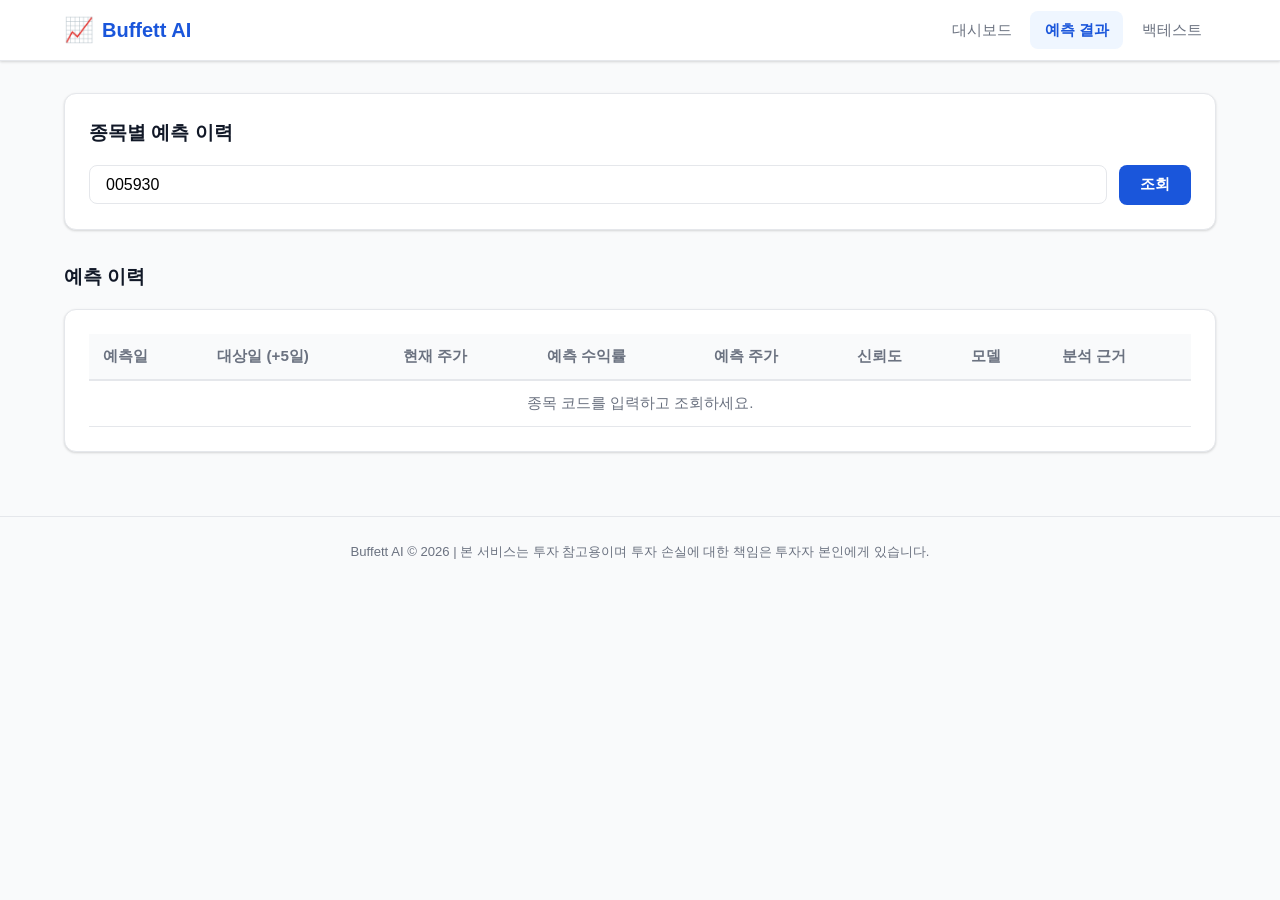
==== frontend/pages/predictions.html @ 40079c93 "Implement Buffett AI project structure: backend, AI module, frontend, database schema Agent-Logs-Url" ====
<!DOCTYPE html>
<html lang="ko">
<head>
    <meta charset="UTF-8">
    <meta name="viewport" content="width=device-width, initial-scale=1.0">
    <title>예측 결과 - Buffett AI</title>
    <link rel="stylesheet" href="../css/style.css">
</head>
<body>
    <header class="header">
        <div class="header-inner">
            <div class="logo">
                <span class="logo-icon">📈</span>
                <span class="logo-text">Buffett <strong>AI</strong></span>
            </div>
            <nav class="nav">
                <a href="../index.html" class="nav-link">대시보드</a>
                <a href="predictions.html" class="nav-link active">예측 결과</a>
                <a href="backtest.html" class="nav-link">백테스트</a>
            </nav>
        </div>
    </header>

    <main class="main">
        <section class="search-section card">
            <h2>종목별 예측 이력</h2>
            <div class="search-row">
                <input
                    type="text"
                    id="tickerInput"
                    class="input"
                    placeholder="종목 코드 입력 (예: 005930, AAPL)"
                    value="005930"
                />
                <button class="btn btn-primary" onclick="loadHistory()">조회</button>
            </div>
            <div id="errorMsg" class="error-msg hidden"></div>
        </section>

        <section>
            <h2>예측 이력</h2>
            <div class="card">
                <table class="table">
                    <thead>
                        <tr>
                            <th>예측일</th>
                            <th>대상일 (+5일)</th>
                            <th>현재 주가</th>
                            <th>예측 수익률</th>
                            <th>예측 주가</th>
                            <th>신뢰도</th>
                            <th>모델</th>
                            <th>분석 근거</th>
                        </tr>
                    </thead>
                    <tbody id="historyBody">
                        <tr><td colspan="8" class="text-center loading-text">종목 코드를 입력하고 조회하세요.</td></tr>
                    </tbody>
                </table>
            </div>
        </section>
    </main>

    <footer class="footer">
        <p>Buffett AI &copy; 2026 | 본 서비스는 투자 참고용이며 투자 손실에 대한 책임은 투자자 본인에게 있습니다.</p>
    </footer>

    <script src="../js/api.js"></script>
    <script>
        async function loadHistory() {
            const ticker = document.getElementById('tickerInput').value.trim();
            if (!ticker) return;

            document.getElementById('errorMsg').classList.add('hidden');
            const tbody = document.getElementById('historyBody');
            tbody.innerHTML = '<tr><td colspan="8" class="text-center loading-text">로딩 중...</td></tr>';

            try {
                const data = await fetchPredictionsByTicker(ticker);
                if (!data || data.length === 0) {
                    tbody.innerHTML = '<tr><td colspan="8" class="text-center">예측 이력이 없습니다.</td></tr>';
                    return;
                }
                tbody.innerHTML = data.map(p => {
                    const ret = p.predReturn ?? p.pred_return;
                    const isPos = ret >= 0;
                    return `
                        <tr>
                            <td>${formatDate(p.predDate ?? p.pred_date)}</td>
                            <td>${formatDate(p.targetDate ?? p.target_date)}</td>
                            <td>${formatPrice(p.currentPrice ?? p.current_price)}</td>
                            <td class="${isPos ? 'positive' : 'negative'}">${formatReturn(ret)}</td>
                            <td>${formatPrice(p.predPrice ?? p.pred_price)}</td>
                            <td>${formatConfidence(p.confidence)}</td>
                            <td>${p.modelVersion ?? p.model_version ?? '-'}</td>
                            <td>${p.analysisNote ?? p.analysis_note ?? '-'}</td>
                        </tr>
                    `;
                }).join('');
            } catch (err) {
                document.getElementById('errorMsg').textContent = '조회 실패: ' + err.message;
                document.getElementById('errorMsg').classList.remove('hidden');
                tbody.innerHTML = '<tr><td colspan="8" class="text-center">데이터 로드 실패</td></tr>';
            }
        }
    </script>
</body>
</html>
---- frontend/css/style.css ----
/* ============================================================
   Buffett AI - 메인 스타일시트
   ============================================================ */

/* 리셋 및 기본 설정 */
*, *::before, *::after {
    box-sizing: border-box;
    margin: 0;
    padding: 0;
}

:root {
    --color-primary:   #1a56db;
    --color-primary-d: #1044b0;
    --color-success:   #0e9f6e;
    --color-danger:    #e02424;
    --color-warning:   #e3a008;
    --color-bg:        #f9fafb;
    --color-surface:   #ffffff;
    --color-border:    #e5e7eb;
    --color-text:      #111827;
    --color-text-muted:#6b7280;
    --radius:          0.75rem;
    --shadow:          0 1px 3px rgba(0,0,0,.1), 0 1px 2px rgba(0,0,0,.06);
    --shadow-md:       0 4px 6px rgba(0,0,0,.07), 0 2px 4px rgba(0,0,0,.06);
}

body {
    font-family: 'Pretendard', 'Noto Sans KR', -apple-system, BlinkMacSystemFont, sans-serif;
    background: var(--color-bg);
    color: var(--color-text);
    line-height: 1.6;
}

/* 헤더 */
.header {
    background: var(--color-surface);
    border-bottom: 1px solid var(--color-border);
    position: sticky;
    top: 0;
    z-index: 100;
    box-shadow: var(--shadow);
}

.header-inner {
    max-width: 1200px;
    margin: 0 auto;
    padding: 0 1.5rem;
    height: 60px;
    display: flex;
    align-items: center;
    justify-content: space-between;
}

.logo {
    display: flex;
    align-items: center;
    gap: 0.5rem;
    font-size: 1.25rem;
    font-weight: 700;
    color: var(--color-primary);
    text-decoration: none;
}

.logo-icon { font-size: 1.5rem; }

.nav {
    display: flex;
    gap: 0.25rem;
}

.nav-link {
    padding: 0.4rem 0.9rem;
    border-radius: 0.5rem;
    text-decoration: none;
    color: var(--color-text-muted);
    font-size: 0.95rem;
    transition: background 0.15s, color 0.15s;
}

.nav-link:hover,
.nav-link.active {
    background: #eff6ff;
    color: var(--color-primary);
    font-weight: 600;
}

/* 메인 레이아웃 */
.main {
    max-width: 1200px;
    margin: 0 auto;
    padding: 2rem 1.5rem;
    display: flex;
    flex-direction: column;
    gap: 2rem;
}

/* 히어로 */
.hero {
    text-align: center;
    padding: 2.5rem 1rem;
}

.hero h1 {
    font-size: 2rem;
    font-weight: 800;
    color: var(--color-primary);
    margin-bottom: 0.75rem;
}

.hero p {
    font-size: 1.05rem;
    color: var(--color-text-muted);
}

.hero em {
    font-style: normal;
    font-family: 'Courier New', monospace;
    background: #eff6ff;
    padding: 0.1em 0.4em;
    border-radius: 0.3rem;
    color: var(--color-primary);
}

/* 카드 */
.card {
    background: var(--color-surface);
    border: 1px solid var(--color-border);
    border-radius: var(--radius);
    padding: 1.5rem;
    box-shadow: var(--shadow);
}

.cards-grid {
    display: grid;
    grid-template-columns: repeat(auto-fit, minmax(180px, 1fr));
    gap: 1rem;
    margin-bottom: 1rem;
}

.stat-card {
    text-align: center;
}

.stat-label {
    font-size: 0.85rem;
    color: var(--color-text-muted);
    margin-bottom: 0.4rem;
}

.stat-value {
    font-size: 1.5rem;
    font-weight: 700;
    color: var(--color-text);
}

.stat-value.positive { color: var(--color-success); }
.stat-value.negative { color: var(--color-danger); }

/* 분석 카드 */
.analysis-card {
    margin-top: 0;
}

.analysis-text {
    font-size: 1rem;
    margin: 0.5rem 0;
}

.meta-info {
    display: flex;
    gap: 1rem;
    font-size: 0.8rem;
    color: var(--color-text-muted);
    margin-top: 0.5rem;
}

/* 검색 섹션 */
.search-section h2,
section h2 {
    font-size: 1.2rem;
    font-weight: 700;
    margin-bottom: 1rem;
    color: var(--color-text);
}

.search-row {
    display: flex;
    gap: 0.75rem;
    flex-wrap: wrap;
    align-items: center;
}

.input {
    flex: 1;
    min-width: 200px;
    padding: 0.6rem 1rem;
    border: 1px solid var(--color-border);
    border-radius: 0.5rem;
    font-size: 1rem;
    outline: none;
    transition: border-color 0.15s;
}

.input:focus {
    border-color: var(--color-primary);
    box-shadow: 0 0 0 3px rgba(26, 86, 219, 0.15);
}

/* 버튼 */
.btn {
    padding: 0.6rem 1.3rem;
    border: none;
    border-radius: 0.5rem;
    font-size: 0.95rem;
    font-weight: 600;
    cursor: pointer;
    transition: background 0.15s, transform 0.1s;
}

.btn:active { transform: scale(0.97); }

.btn-primary {
    background: var(--color-primary);
    color: #fff;
}
.btn-primary:hover { background: var(--color-primary-d); }

.btn-secondary {
    background: var(--color-bg);
    color: var(--color-text);
    border: 1px solid var(--color-border);
}
.btn-secondary:hover { background: #e5e7eb; }

/* 차트 */
.chart-card {
    max-height: 420px;
    display: flex;
    align-items: center;
    justify-content: center;
}

#priceChart { max-height: 380px; width: 100%; }

/* 테이블 */
.table {
    width: 100%;
    border-collapse: collapse;
    font-size: 0.95rem;
}

.table th {
    background: var(--color-bg);
    padding: 0.65rem 0.9rem;
    text-align: left;
    font-weight: 600;
    color: var(--color-text-muted);
    border-bottom: 2px solid var(--color-border);
}

.table td {
    padding: 0.65rem 0.9rem;
    border-bottom: 1px solid var(--color-border);
}

.table tbody tr:hover { background: #f0f7ff; }

.text-center { text-align: center; }
.loading-text { color: var(--color-text-muted); }

/* 에러 메시지 */
.error-msg {
    margin-top: 0.75rem;
    padding: 0.65rem 1rem;
    background: #fef2f2;
    border: 1px solid #fecaca;
    border-radius: 0.5rem;
    color: var(--color-danger);
    font-size: 0.9rem;
}

/* 유틸 */
.hidden { display: none !important; }

/* 푸터 */
.footer {
    text-align: center;
    padding: 1.5rem;
    font-size: 0.82rem;
    color: var(--color-text-muted);
    border-top: 1px solid var(--color-border);
    margin-top: 2rem;
}

/* 반응형 */
@media (max-width: 640px) {
    .hero h1 { font-size: 1.4rem; }
    .search-row { flex-direction: column; }
    .input { min-width: 100%; }
    .cards-grid { grid-template-columns: 1fr 1fr; }
}
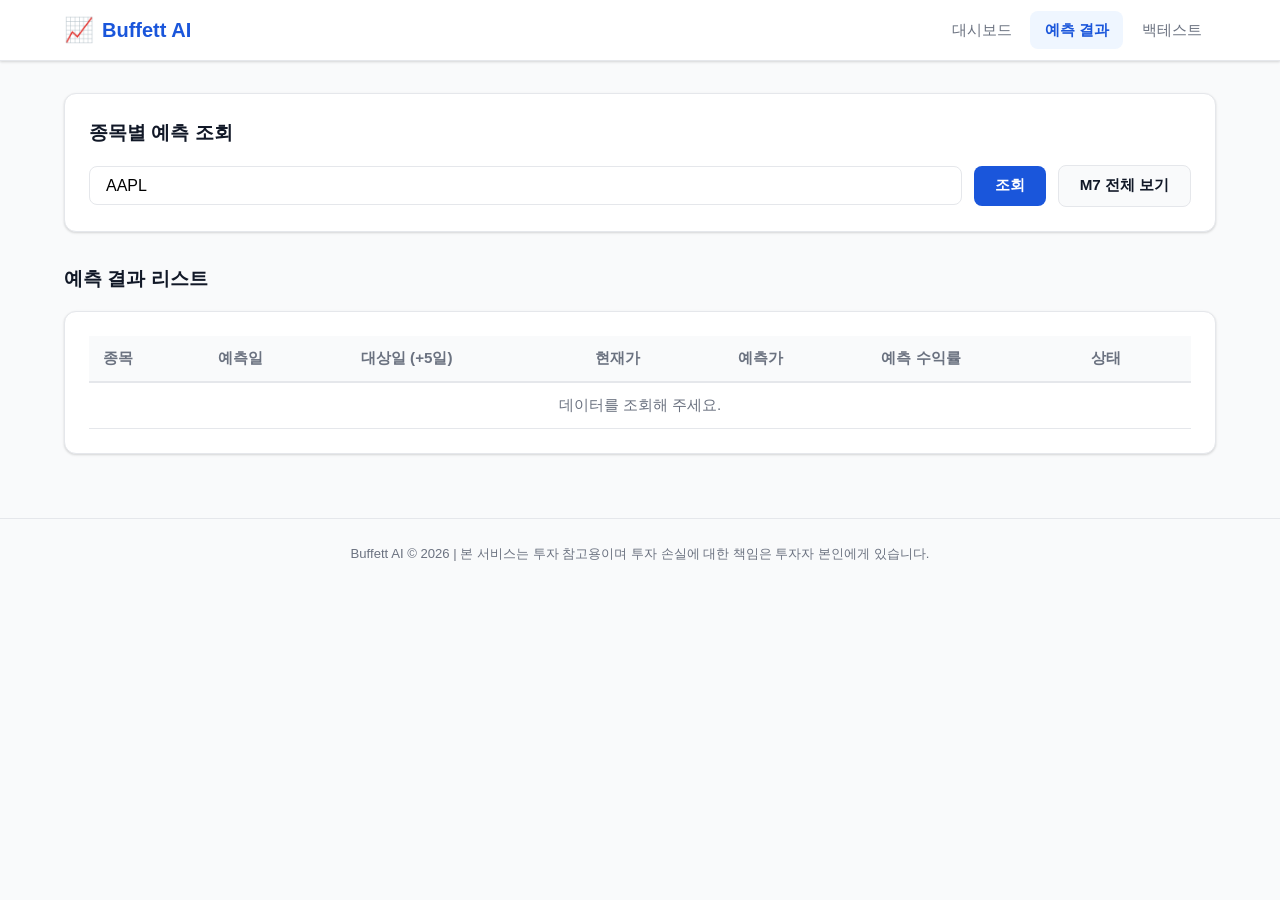
==== commit 2f64898b: "feat: M7 예측 데이터 조회 API 구현 및 프론트엔드 연동 완료" ====
--- a/frontend/pages/predictions.html
+++ b/frontend/pages/predictions.html
@@ -23,38 +23,38 @@
 
     <main class="main">
         <section class="search-section card">
-            <h2>종목별 예측 이력</h2>
+            <h2>종목별 예측 조회</h2>
             <div class="search-row">
                 <input
                     type="text"
                     id="tickerInput"
                     class="input"
-                    placeholder="종목 코드 입력 (예: 005930, AAPL)"
-                    value="005930"
+                    placeholder="종목 코드 입력 (예: AAPL, NVDA)"
+                    value="AAPL"
                 />
                 <button class="btn btn-primary" onclick="loadHistory()">조회</button>
+                <button class="btn btn-secondary" onclick="loadM7()">M7 전체 보기</button>
             </div>
             <div id="errorMsg" class="error-msg hidden"></div>
         </section>
 
         <section>
-            <h2>예측 이력</h2>
+            <h2>예측 결과 리스트</h2>
             <div class="card">
                 <table class="table">
                     <thead>
                         <tr>
+                            <th>종목</th>
                             <th>예측일</th>
                             <th>대상일 (+5일)</th>
-                            <th>현재 주가</th>
+                            <th>현재가</th>
+                            <th>예측가</th>
                             <th>예측 수익률</th>
-                            <th>예측 주가</th>
-                            <th>신뢰도</th>
-                            <th>모델</th>
-                            <th>분석 근거</th>
+                            <th>상태</th>
                         </tr>
                     </thead>
                     <tbody id="historyBody">
-                        <tr><td colspan="8" class="text-center loading-text">종목 코드를 입력하고 조회하세요.</td></tr>
+                        <tr><td colspan="7" class="text-center loading-text">데이터를 조회해 주세요.</td></tr>
                     </tbody>
                 </table>
             </div>
@@ -67,41 +67,74 @@
 
     <script src="../js/api.js"></script>
     <script>
+        // 1. 개별 종목 조회
         async function loadHistory() {
-            const ticker = document.getElementById('tickerInput').value.trim();
+            const ticker = document.getElementById('tickerInput').value.trim().toUpperCase();
             if (!ticker) return;
 
-            document.getElementById('errorMsg').classList.add('hidden');
-            const tbody = document.getElementById('historyBody');
-            tbody.innerHTML = '<tr><td colspan="8" class="text-center loading-text">로딩 중...</td></tr>';
+            renderLoading();
 
             try {
-                const data = await fetchPredictionsByTicker(ticker);
-                if (!data || data.length === 0) {
-                    tbody.innerHTML = '<tr><td colspan="8" class="text-center">예측 이력이 없습니다.</td></tr>';
-                    return;
-                }
-                tbody.innerHTML = data.map(p => {
-                    const ret = p.predReturn ?? p.pred_return;
-                    const isPos = ret >= 0;
-                    return `
-                        <tr>
-                            <td>${formatDate(p.predDate ?? p.pred_date)}</td>
-                            <td>${formatDate(p.targetDate ?? p.target_date)}</td>
-                            <td>${formatPrice(p.currentPrice ?? p.current_price)}</td>
-                            <td class="${isPos ? 'positive' : 'negative'}">${formatReturn(ret)}</td>
-                            <td>${formatPrice(p.predPrice ?? p.pred_price)}</td>
-                            <td>${formatConfidence(p.confidence)}</td>
-                            <td>${p.modelVersion ?? p.model_version ?? '-'}</td>
-                            <td>${p.analysisNote ?? p.analysis_note ?? '-'}</td>
-                        </tr>
-                    `;
-                }).join('');
+                const data = await fetchPredictionsByTicker(ticker); 
+                const dataList = Array.isArray(data) ? data : [data];
+                renderTable(dataList);
             } catch (err) {
-                document.getElementById('errorMsg').textContent = '조회 실패: ' + err.message;
-                document.getElementById('errorMsg').classList.remove('hidden');
-                tbody.innerHTML = '<tr><td colspan="8" class="text-center">데이터 로드 실패</td></tr>';
+                renderError(err.message);
             }
+        }
+
+        // 2. M7 전체 조회
+        async function loadM7() {
+            renderLoading();
+            try {
+                const data = await fetchM7Predictions(); 
+                renderTable(data);
+            } catch (err) {
+                renderError(err.message);
+            }
+        }
+
+        // --- 화면 그리기 로직 (여기서 api.js의 포맷팅 함수를 사용합니다) ---
+        function renderTable(dataList) {
+            const tbody = document.getElementById('historyBody');
+            
+            // 데이터가 비어있거나 검색 결과가 없는 경우 처리
+            if (!dataList || dataList.length === 0 || (dataList.length === 1 && !dataList[0].ticker)) {
+                tbody.innerHTML = '<tr><td colspan="7" class="text-center">데이터가 없습니다.</td></tr>';
+                return;
+            }
+
+            tbody.innerHTML = dataList.map(p => {
+                const isPos = p.expected_return >= 0;
+                // 상태 태그 결정
+                const statusTag = p.available 
+                    ? '<span class="badge success">예측완료</span>' 
+                    : '<span class="badge gray">데이터없음</span>';
+
+                return `
+                    <tr>
+                        <td><strong>${p.ticker}</strong></td>
+                        <td>${formatDate(p.prediction_date)}</td>
+                        <td>${formatDate(p.target_date)}</td>
+                        <td>${formatPrice(p.current_price)}</td>
+                        <td>${formatPrice(p.predicted_price)}</td>
+                        <td class="${isPos ? 'positive' : 'negative'}">${formatReturn(p.expected_return)}</td>
+                        <td>${statusTag}</td>
+                    </tr>
+                `;
+            }).join('');
+        }
+
+        function renderLoading() {
+            document.getElementById('errorMsg').classList.add('hidden');
+            document.getElementById('historyBody').innerHTML = '<tr><td colspan="7" class="text-center loading-text">데이터 로딩 중...</td></tr>';
+        }
+
+        function renderError(msg) {
+            const errorEl = document.getElementById('errorMsg');
+            errorEl.textContent = '조회 실패: ' + msg;
+            errorEl.classList.remove('hidden');
+            document.getElementById('historyBody').innerHTML = '<tr><td colspan="7" class="text-center">데이터 로드 실패</td></tr>';
         }
     </script>
 </body>
